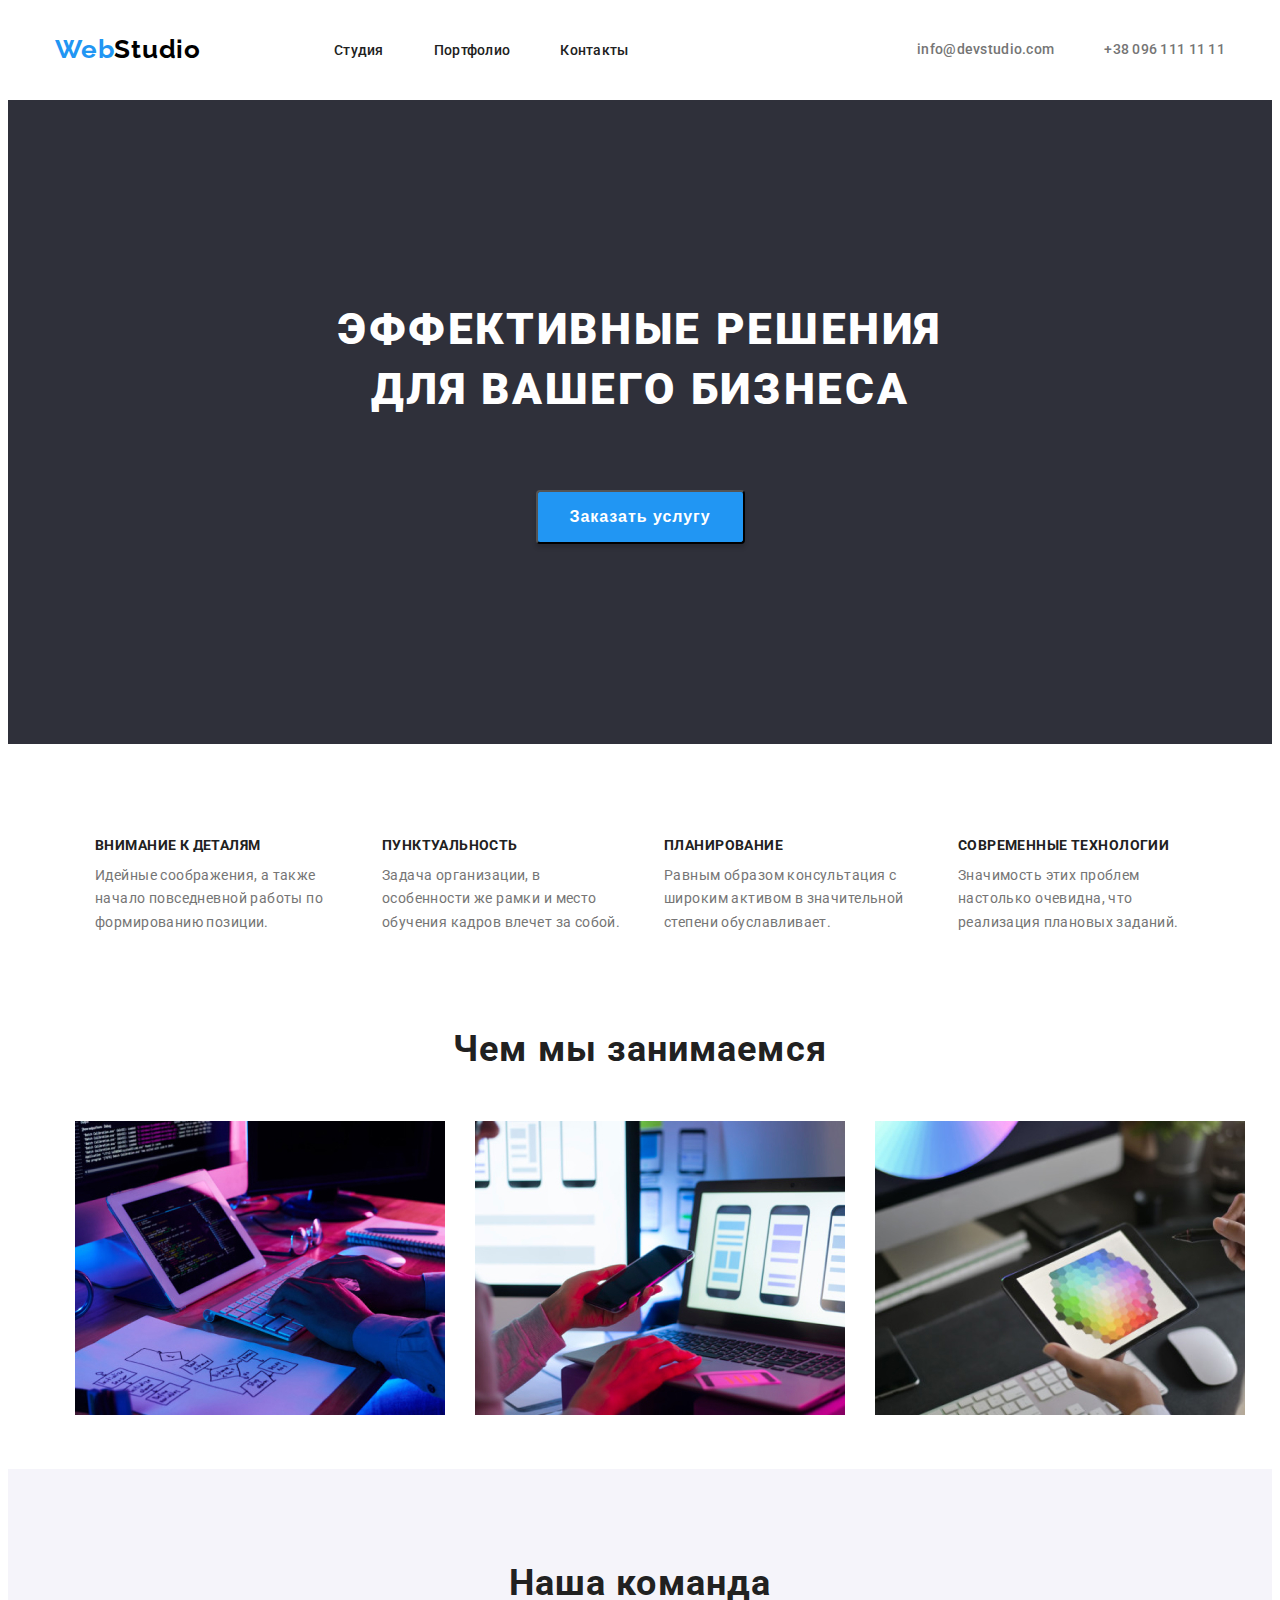
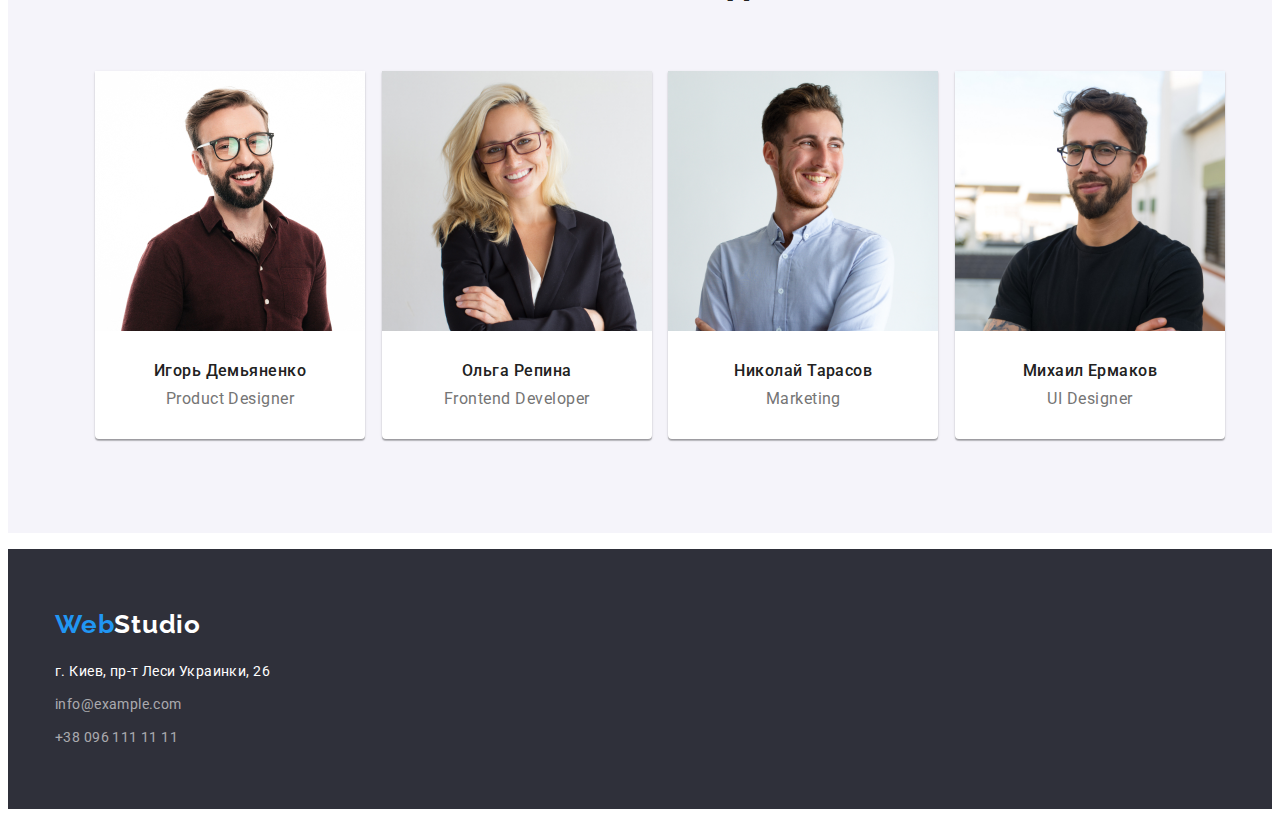
==== index.html @ 8ec81914 "hhyyy" ====
<!DOCTYPE html>
<html lang="ru">
<head>
    <meta charset="UTF-8">
    <meta http-equiv="X-UA-Compatible" content="IE=edge">
    <meta name="viewport" content="width=device-width, initial-scale=1.0">
    <title>WebStudio</title>
    <link rel="preconnect" href="https://fonts.gstatic.com">
    <link href="https://fonts.googleapis.com/css2?family=Raleway:wght@700&family=Roboto:wght@400;500;700;900&display=swap" rel="stylesheet">
    <link rel="stylesheet" href="https://cdnjs.cloudflare.com/ajax/libs/modern-normalize/1.0.0/modern-normalize.min.css" integrity="sha512-ISS7cAi1PEhQ8jnbJpJZMd29NlhNj4AWYyLOSp2CE/CsHxTCu+r+t0D2yoJudVrd0/8fTVPUVDzY5Tvli75u/g==" crossorigin="anonymous" />
    <link rel="stylesheet" href="./css/style.css">
</head>
<body>
    <!--HEADER-->
<header class="header">
    <div class="container"> 
        
    <nav class="navigation">        
        <a class="logo-link" href="#"><span class="web-logo">Web</span>Studio</a>
        <ul class="nav-list">
            <li class="nav-item">
                <a class="navigation-link studio" href="#">Студия</a></li>
            <li class="nav-item">
                <a class="navigation-link porfolio" href="./portfolio.html">Портфолио</a></li>
            <li class="nav-item">
                <a class="navigation-link kontact" href="#">Контакты</a></li>
        </ul>
    </nav>
    <address class="contacts">
        <a class="mail-link" href="mailto:info@devstudio.com">info@devstudio.com</a>
        <a class="tel-link" href="tel:+380961111111">+38 096 111 11 11</a>
    </address>

    </div>
    </header>
<main>
    <!--SECTION 1-->
<section class="sect">
    <div class="bord-padding">
    <h1 class="top-title">Эффективные решения для вашего бизнеса</h1>

    <div class="wid">
    <button class="btn" type="button">Заказать услугу</button>
    </div>
    </div>
</section>
    <!--SECTION 2-->
<section class="container">
    <ul class="features-title">
        <li class="features" class="margin">
            <h3 class="description-top">Внимание к деталям</h3>
            <p class="ds-text">Идейные соображения, а также начало повседневной работы по формированию позиции.</p>
        </li>
        <li class="features" class="margin">
            <h3 class="description-top">Пунктуальность</h3>
            <p class="ds-text">Задача организации, в особенности же рамки и место обучения кадров влечет за собой.</p>
        </li>
        <li class="features" class="margin">
            <h3 class="description-top">Планирование</h3>
            <p class="ds-text">Равным образом консультация с широким активом в значительной степени обуславливает.</p>
        </li>
        <li class="features">
            <h3 class="description-top">Современные технологии</h3>
            <p class="ds-text">Значимость этих проблем настолько очевидна, что реализация плановых заданий.</p>
        </li>
    </ul>
</section>
    <!--SECTION 3-->
<section>
    <h2 class="top-work">Чем мы занимаемся</h2>
    <ul class="pic">
        <li class="img"><img src="./image/box-1.jpg" alt="Na Computere" width="370" height="294"></li>
        <li class="img"><img src="./image/box-2.jpg" alt="V telephone" width="370" height="294"></li>
        <li class="img"><img src="./image/box-3.jpg" alt="V Planshete" width="370" height="294"></li>
    </ul>
</section>
        <!--SECTION 4-->
<section class="top-container">
    <div class="container" >
    <h2 class="comand">Наша команда</h2>
    <ul class="our-comand">
        <li class="cover"> 
            <img src="./image/img.jpg" alt="Игорь Демьяненко" width="270" height="260">
            <h3 class="name">Игорь Демьяненко</h3>
            <p class="prof" lang="en">Product Designer</p>
        </li>
        <li class="cover">
            <img src="./image/img1.jpg" alt="Ольга Репина" width="270" height="260">
            <h3 class="name">Ольга Репина</h3>
            <p class="prof" lang="en">Frontend Developer</p>
        </li>
        <li class="cover">
            <img src="./image/img2.jpg" alt="Николай Тарасов" width="270" height="260">
            <h3 class="name">Николай Тарасов</h3>
            <p class="prof" lang="en">Marketing</p>
        </li>
        <li class="cover">
            <img src="./image/img3.jpg" alt="Михаил Ермаков" width="270" height="260">
            <h3 class="name">Михаил Ермаков</h3>
            <p class="prof" lang="en">UI Designer</p>
        </li>    
    </ul>
    </div>
</section>
</main>
<!--FOOTER-->
<footer class="footer">
    <div class="padding-footer">
    <a class="logo-footer" href="#"><span class="web-logo">Web</span>Studio</a>
    </div>

    <address class="pad"><a class="adress-footer" href="#">г. Киев, пр-т Леси Украинки, 26</a></address> 
<ul class="container">
    <li class="pad">
        <a class="mail-footer" href="mailto:info@example.com">info@example.com</a>
    </li>    
    <li>
        <a class="tel-footer" href="tel:+380961111111">+38 096 111 11 11</a>
    </li>
</ul>
</footer>
</body>
</html>
---- css/style.css ----
:root {
    --color-text: #212121;
    --color-second-text: #757575;
    --focus-color: #2196F3;
    --secondary-font: "Raleway", sans-serif;
    --colo-black: #000000;
    --background-color: #2F303A;
    --white: #FFFFFF;
    --background-white: #F5F4FA;
    --solid-color: #ECECEC;
}
body {
    font-family: 'Roboto', sans-serif;
}
h1,
h2,
h3,
h4,
h5,
h6,
p {
    margin: 0;
}
img {
    display: block;
}

ul {
    text-decoration: none;
    color: var(--color-text);
}
.header {
    display: flex;
    align-items: center;
    margin-top: 24px;
    margin-bottom: 25px;
}
.navigation {
    display: flex;
    align-items: center;
}

.contacts {
    display: flex;
    align-items: center;
    justify-content: flex-end;
}

.header .container {
    display: flex;
    align-items: center;
}
.nav-item:not(:last-child) {
    margin-right: 50px;
}

.container {
    width: 1170px;
    justify-content: space-between;
    margin: 0 auto;
    padding: 0;
}
.nav-list {
    display: flex;
    align-items: center;
}
.navigation-link {
    font-weight: 500;
    font-size: 14px;
    line-height: 1.14;
    letter-spacing: 0.02em;
    color: var(--color-text);
    text-decoration: none;
}
.navigation-link:hover,
.navigation-link:focus {
    color: var(--focus-color);
}
.mail-link {
    font-weight: 500;
    font-size: 14px;
    line-height: 1.14px;
    letter-spacing: 0.02em;
    color: var(--color-second-text);
    font-style: normal;
}
.mail-link:hover,
.mail-link:focus {
    color: var(--focus-color);
    text-decoration: underline;
}
.tel-link {
font-weight: 500;
font-size: 14px;
line-height: 1.14px;
letter-spacing: 0.02em;
color: var(--color-second-text);
margin-left: 50px;
font-style: normal;
}
.tel-link:hover,
.tel-link:focus {
    color: var(--focus-color);
    text-decoration: underline;
}
.logo-link {
    font-family: var(--secondary-font);
    font-weight: 700;
    font-size: 26px;
    line-height: 1.19;
    letter-spacing: 0.03em;
    color: var(--colo-black);
    margin-right: 93px;
}
.web-logo {
    color:var(--focus-color);
}
.bord-padding {
    display: block;
    justify-content: center;
    margin: 0 auto;
}
.sect {
    background: var(--background-color);
    display: flex;
    justify-content: center;
}
.top-title {
    font-weight: 900;
    font-size: 44px;
    line-height: 1.36;
    text-align: center;
    letter-spacing: 0.06em;
    text-transform: uppercase;
    color: var(--white);
    padding-top: 200px;
    padding-bottom: 40px;
    width: 696px;
    align-items: center;
}
.wid {
    justify-content: center;
    display: flex;
    padding-bottom: 200px;
    padding-top: 30px;
}
.btn {
    font-weight: 700;
    font-size: 16px;
    line-height: 1.87;
    align-items: center;
    letter-spacing: 0.06em;
    color: var(--white);
    background: var(--focus-color);
    padding: 10px 32px;

    box-shadow: 0px 4px 4px rgba(0, 0, 0, 0.15);
    border-radius: 4px;

}
.features-title {
    display: flex;
    justify-content: center;
    align-items: center;
    margin-top: 94px;
    margin-bottom: 94px;
    
}
.ds-text {
    margin-top: 10px;
    color: var(--color-second-text);
    margin-right: 32px;
    box-sizing: border-box;
    
}
.pic {
    display: flex;
    justify-content: center;
    margin-bottom: 54px;
    margin-top: 50px;
}
.top-comand {
    background: var(--background-white);
}

.our-comand {
    display: flex;
    justify-content: space-between;
    padding-bottom: 94px;
}
.cover {
    background-color: var(--white);
    box-shadow: 0px 1px 3px rgba(0, 0, 0, 0.12), 0px 1px 1px rgba(0, 0, 0, 0.14), 0px 2px 1px rgba(0, 0, 0, 0.2);
    border-radius: 0px 0px 4px 4px;
}
.footer {
    background-color: var(--background-color);
    padding-top: 60px;
    padding-bottom: 60px;
}
.padding-footer {
    width: 1170px;
    justify-content: space-between;
    margin: 0 auto;
    margin-bottom: 20px;
    
}
.name {
    margin-top: 30px;
    margin-bottom: 10px;
    text-align: center;
}
.img:not(:last-child) {
    margin-right: 30px;
}
.prof {
    text-align: center;
    padding-bottom: 30px;
}
.img {
    width: 370px;
    height: 294px;
}
.description-top {
    font-weight: 700;
    font-size: 14px;
    line-height: 1.14;
    letter-spacing: 0.03em;
    text-transform: uppercase;
    color: var(--color-text);
}
.ds-text {
    font-weight: 400;
    font-size: 14px;
    line-height: 1.71;
    letter-spacing: 0.03em;
    color: var(--color-second-text);
}
.top-work {
    font-weight: 700;
    font-size: 36px;
    line-height: 1.16;
    text-align: center;
    letter-spacing: 0.03em;
    color: var(--color-text);
}
.comand {
    font-weight: 700;
    font-size: 36px;
    line-height: 1.16;
    text-align: center;
    letter-spacing: 0.03em;
    color: var(--color-text);
    padding-top: 94px;
    padding-bottom: 50px;
}
.name {
    font-weight: 500;
    font-size: 16px;
    line-height: 19px;
    letter-spacing: 0.03em;
    color: var(--color-text);
}
.prof {
    font-weight: 400;
    font-size: 16px;
    line-height: 1.18;
    letter-spacing: 0.03em;
    color: var(--color-second-text);
}
.logo-footer {
    font-family: var(--secondary-font);
    font-weight: 700;
    font-size: 26px;
    line-height: 1.19;
    letter-spacing: 0.03em;
    color: var(--white);

}
.top-container {
    background-color: var(--background-white);
}
.adress-footer {
    font-weight: 400;
    font-size: 14px;
    line-height: 1.71;
    letter-spacing: 0.03em;
    color: var(--white);
    padding-bottom: 9px;
}
.mail-footer {
    font-weight: 400;
    font-size: 14px;
    line-height: 1.71;
    letter-spacing: 0.03em;
    color: rgba(255, 255, 255, 0.6);

}
.tel-footer {
    font-weight: 400;
    font-size: 14px;
    line-height: 1.71;
    letter-spacing: 0.03em;
    color: rgba(255, 255, 255, 0.6);
}
.pad {
    padding-bottom: 9px;
    font-style: normal;
    width: 1170px;
    justify-content: space-between;
    margin: 0 auto;
}



.bm {
    border-top: 1px solid var(--solid-color);
}
.container {
    width: 1170px;
    justify-content: space-between;
    margin: 0 auto;
}
.nav-list {
    display: flex;
    align-items: center;
}
.navigation-link {
    font-weight: 500;
    font-size: 14px;
    line-height: 1.14;
    letter-spacing: 0.02em;
    color: var(--color-text);
    text-decoration: none;
}
.navigation-link:hover,
.navigation-link:focus {
    color: var(--focus-color);
}
.mail-link {
    font-weight: 500;
    font-size: 14px;
    line-height: 1.14px;
    letter-spacing: 0.02em;
    color: var(--color-second-text);
    font-style: normal;
    
}
.mail-link:hover,
.mail-link:focus {
    color: var(--focus-color);
    text-decoration: underline;
}
.tel-link {
font-weight: 500;
font-size: 14px;
line-height: 1.14px;
letter-spacing: 0.02em;
color: var(--color-second-text);
margin-left: 50px;
font-style: normal;
}
.tel-link:hover,
.tel-link:focus {
    color: var(--focus-color);
    text-decoration: underline;
}
.logo-link {
    font-family: var(--secondary-font);
    font-weight: 700;
    font-size: 26px;
    line-height: 1.19;
    letter-spacing: 0.03em;
    color: var(--colo-black);
    margin-right: 93px;
}
.web-logo {
    color:var(--focus-color);
}

.ds-text {
    margin-top: 10px;
    color: var(--color-second-text);
    margin-right: 32px;
    box-sizing: border-box;
    
}

.cover {
    background-color: var(--white);
    box-shadow: 0px 1px 3px rgba(0, 0, 0, 0.12), 0px 1px 1px rgba(0, 0, 0, 0.14), 0px 2px 1px rgba(0, 0, 0, 0.2);
    border-radius: 0px 0px 4px 4px;
}
.footer {
    background-color: var(--background-color);
}
.name {
    margin-top: 30px;
    margin-bottom: 10px;
    text-align: center;
}

.logo-footer {
    font-family: var(--secondary-font);
    font-weight: 700;
    font-size: 26px;
    line-height: 1.19;
    letter-spacing: 0.03em;
    color: var(--white);
    padding-top: 50px;
}
.top-padding {
    padding-top: 94px;

}
.top-container {
    background-color: var(--background-white);
}
.adress-footer {
    font-weight: 400;
    font-size: 14px;
    line-height: 1.71;
    letter-spacing: 0.03em;
    color: var(--white);
    padding-bottom: 9px;
}

.menu {
    font-weight: 500;
    background-color: var(--background-white);;
    border-radius: 4px;
    font-size: 16px;
    line-height: 26px;
    text-align: center;
    letter-spacing: 0.03em;
    border: none;
    padding: 6px 22px;
    cursor: pointer;
    margin-right: 8px;
}
.products {
    display: flex;
    justify-content: space-between;
    margin-bottom: 0 auto;
    flex-wrap: wrap;
}
.top-menu {
    display: flex;
    justify-content: center;    
    margin-top: 94px;
    margin-bottom: 50px;
}
.padding-left-rigt {
    padding-left: 24px;
    padding-right: 24px;
    
    border: 1px solid #EEEEEE;
    border-top: none
}
.margin {
    margin-top: 30px;
}
.products:nth-child(-n+6) {
    margin-bottom: 94px;
}

.products p {
    font-weight: normal;
    font-size: 16px;
    line-height: 30px;
    letter-spacing: 0.03em;
    color: var(--color-second-text);
    padding-bottom: 20px;
}
.products p, h3 {

    border-top: none;
}
.products h3 {
font-weight: bold;
font-size: 18px;
line-height: 36px;
letter-spacing: 0.06em;
color: var(--color-text);
padding-top: 20px;
border-bottom: none;
}

.mail-footer {
    font-weight: 400;
    font-size: 14px;
    line-height: 1.71;
    letter-spacing: 0.03em;
    color: rgba(255, 255, 255, 0.6);

}
.menu:not(:last-child) {
    margin-right: 8px;
}
.menu:hover, 
.menu:focus {
    color: var(--white);
    background-color: var(--focus-color);
    
}
.tel-footer {
    font-weight: 400;
    font-size: 14px;
    line-height: 1.71;
    letter-spacing: 0.03em;
    color: rgba(255, 255, 255, 0.6);
}

.b-m {
    padding-bottom: 60px;
}


a {
    text-decoration: none;
    font-style: normal;
}
ul {
    list-style: none;
}
li {
    list-style: none;
}

.pad {
    padding-bottom: 9px;
    font-style: normal;
    width: 1170px;
    justify-content: space-between;
    margin: 0 auto;
}
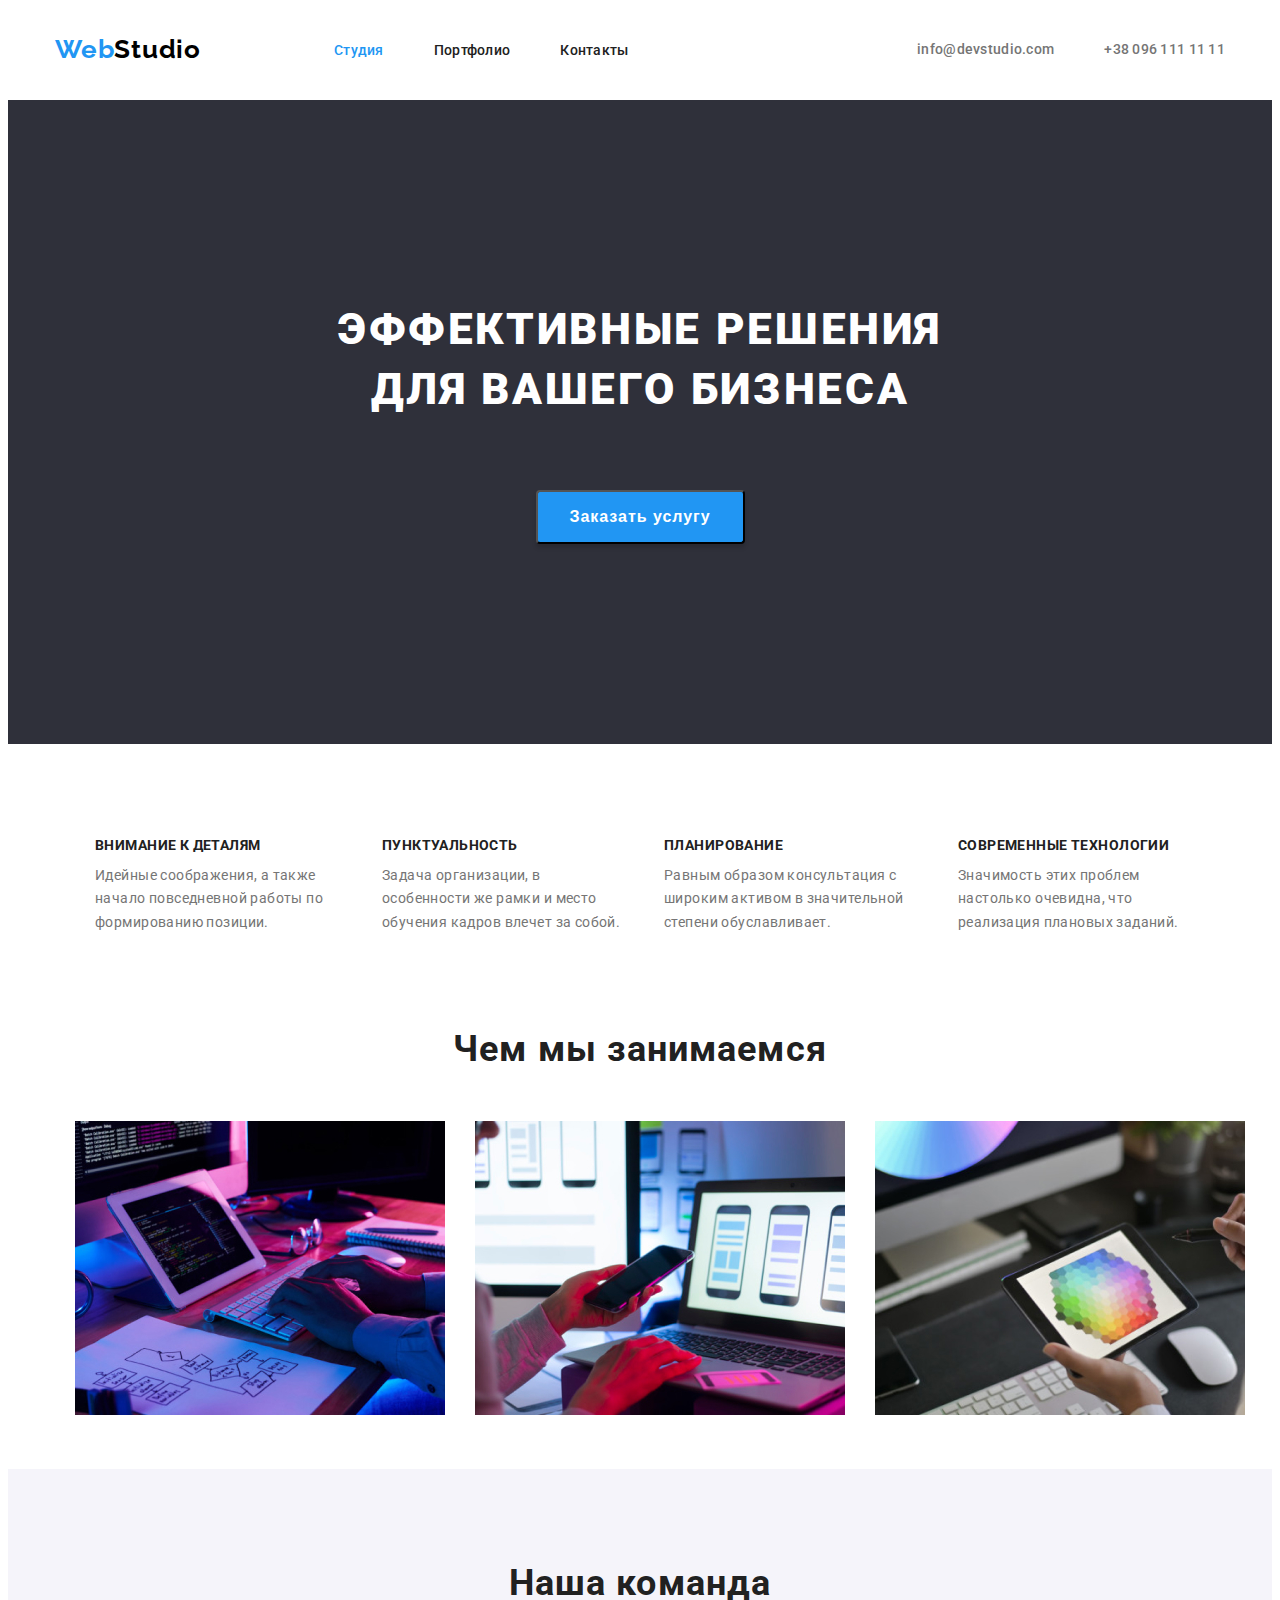
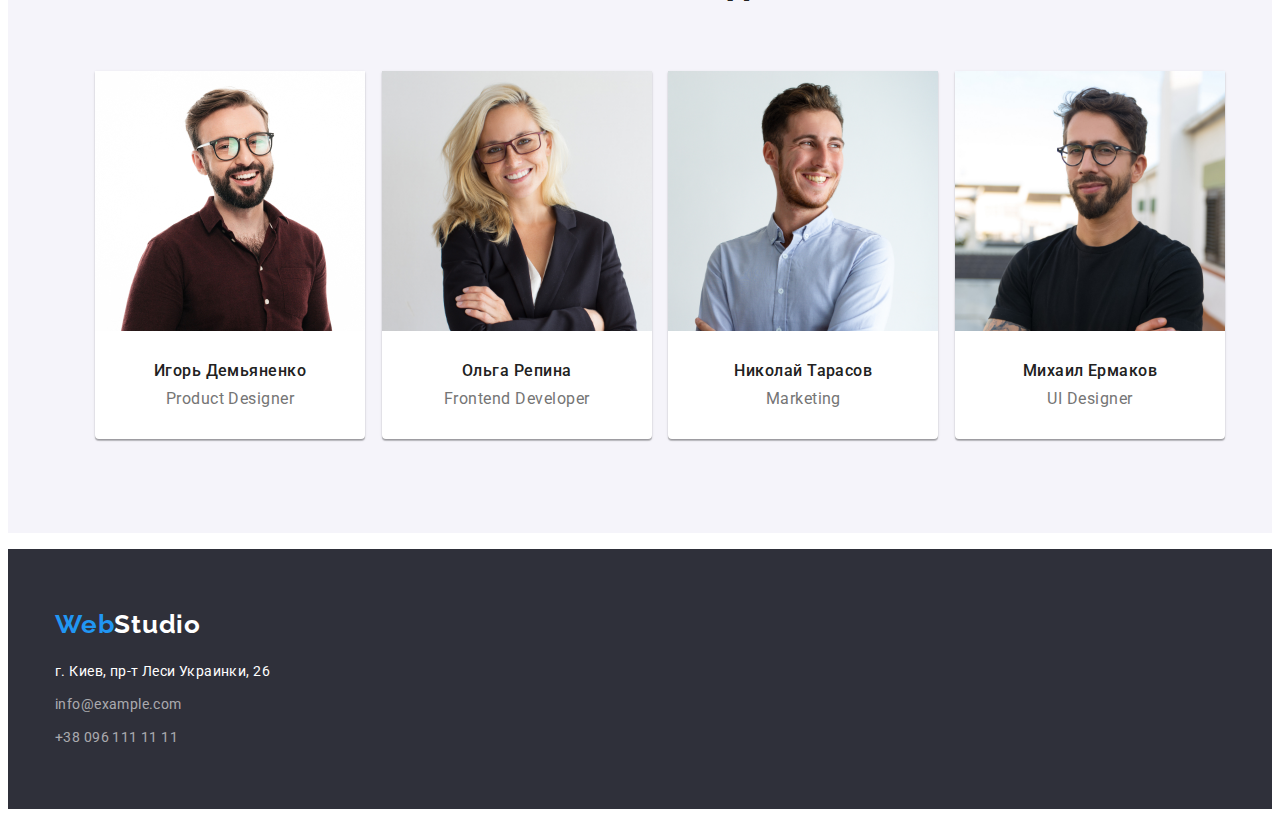
==== commit 422bffd4: "itit6i7t6i" ====
--- a/index.html
+++ b/index.html
@@ -19,7 +19,7 @@
         <a class="logo-link" href="#"><span class="web-logo">Web</span>Studio</a>
         <ul class="nav-list">
             <li class="nav-item">
-                <a class="navigation-link studio" href="#">Студия</a></li>
+                <a class="navigation-link3 studio" href="#">Студия</a></li>
             <li class="nav-item">
                 <a class="navigation-link porfolio" href="./portfolio.html">Портфолио</a></li>
             <li class="nav-item">
--- a/css/style.css
+++ b/css/style.css
@@ -59,7 +59,7 @@
     width: 1170px;
     justify-content: space-between;
     margin: 0 auto;
-    padding: 0;
+    padding-left: 0;
 }
 .nav-list {
     display: flex;
@@ -75,6 +75,36 @@
 }
 .navigation-link:hover,
 .navigation-link:focus {
+    color: var(--focus-color);
+}
+.navigation-link2 {
+    font-weight: 500;
+    font-size: 14px;
+    line-height: 1.14;
+    letter-spacing: 0.02em;
+    color: #2196F3;
+    text-decoration: none;
+}
+.navigation-link2:hover,
+.navigation-link2:focus {
+    color: var(--focus-color);
+}
+.navigation-link3 {
+    font-weight: 500;
+    font-size: 14px;
+    line-height: 1.14;
+    letter-spacing: 0.02em;
+    color: #2196F3;
+    text-decoration: none;
+}
+.navigation-link3:hover,
+.navigation-link:focus {
+    color: var(--focus-color);
+}
+.navigation-link:active {
+    color: var(--focus-color);
+}
+.port {
     color: var(--focus-color);
 }
 .mail-link {
@@ -334,10 +364,6 @@
     color: var(--color-text);
     text-decoration: none;
 }
-.navigation-link:hover,
-.navigation-link:focus {
-    color: var(--focus-color);
-}
 .mail-link {
     font-weight: 500;
     font-size: 14px;
@@ -401,6 +427,9 @@
     text-align: center;
 }
 
+.padin {
+    margin-right: 10px;
+}
 .logo-footer {
     font-family: var(--secondary-font);
     font-weight: 700;
@@ -444,6 +473,8 @@
     justify-content: space-between;
     margin-bottom: 0 auto;
     flex-wrap: wrap;
+    margin-right: 0;
+    padding-inline-start: 0;
 }
 .top-menu {
     display: flex;
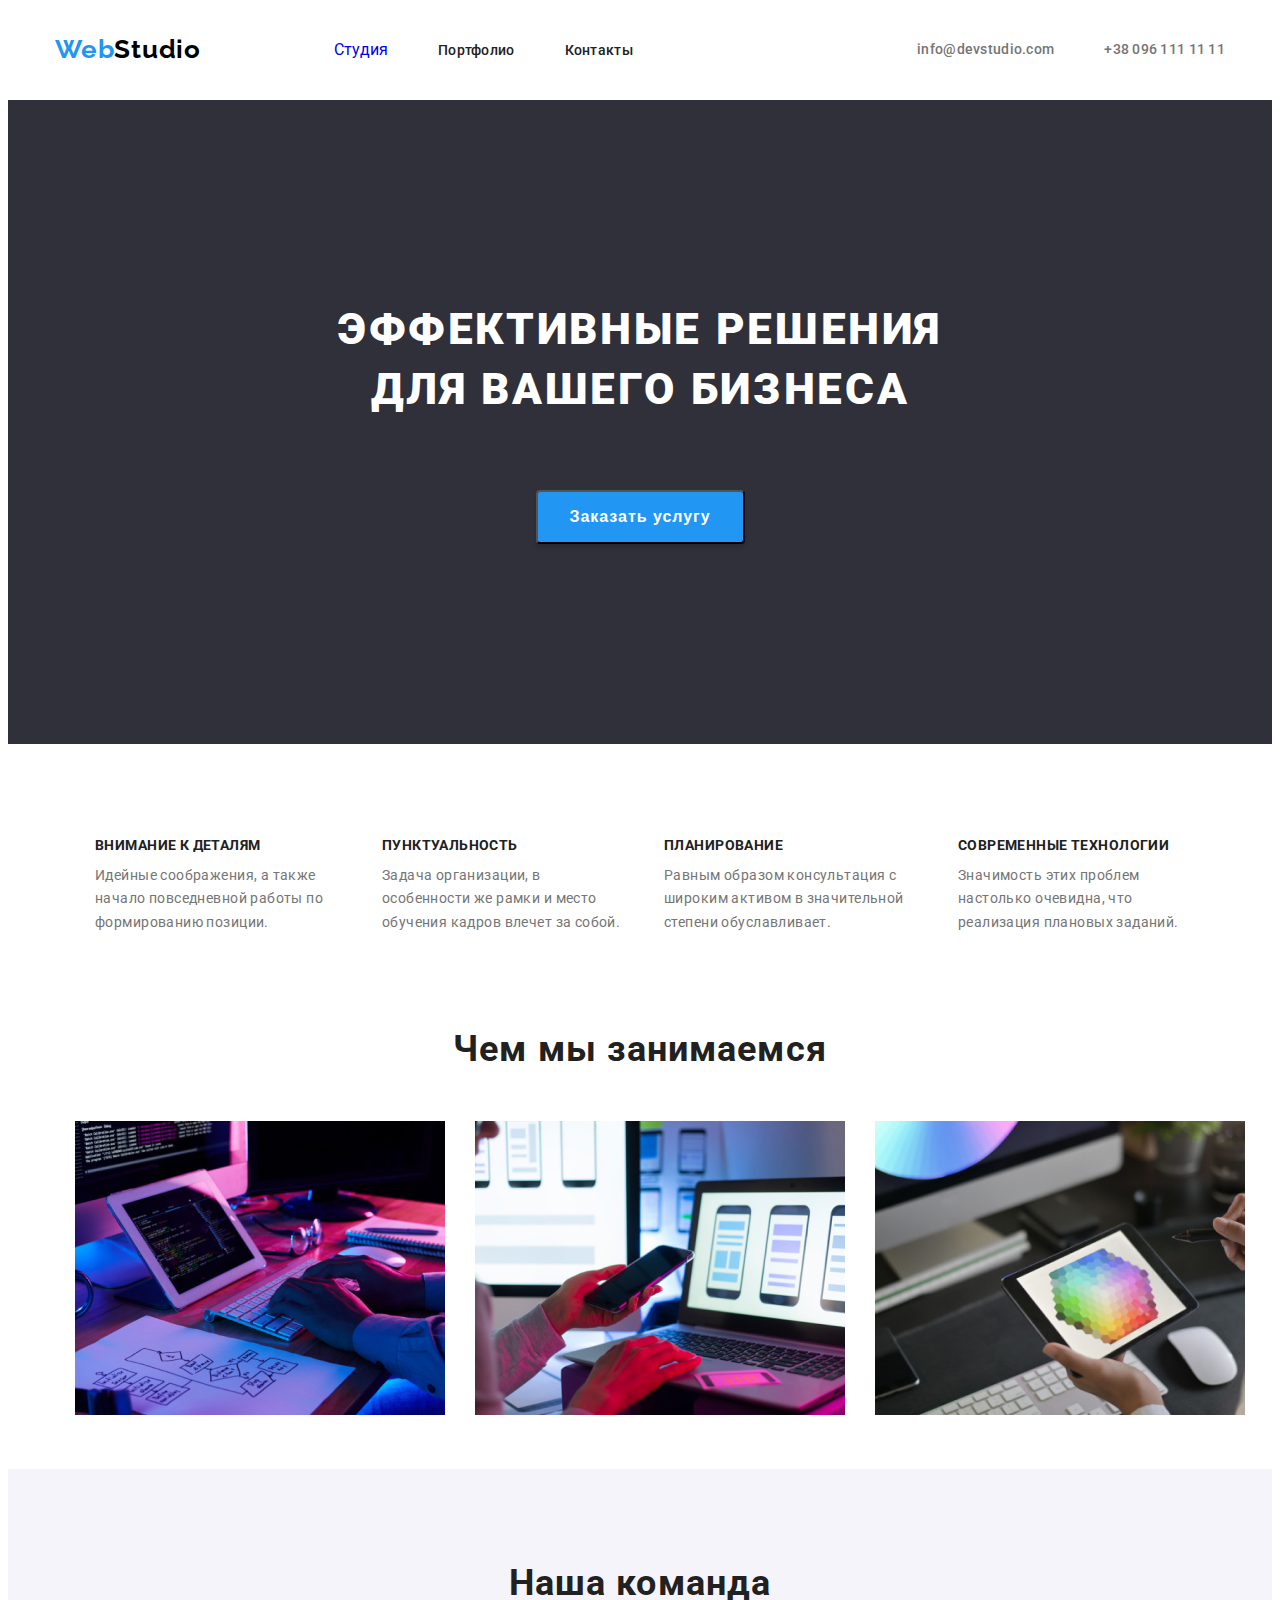
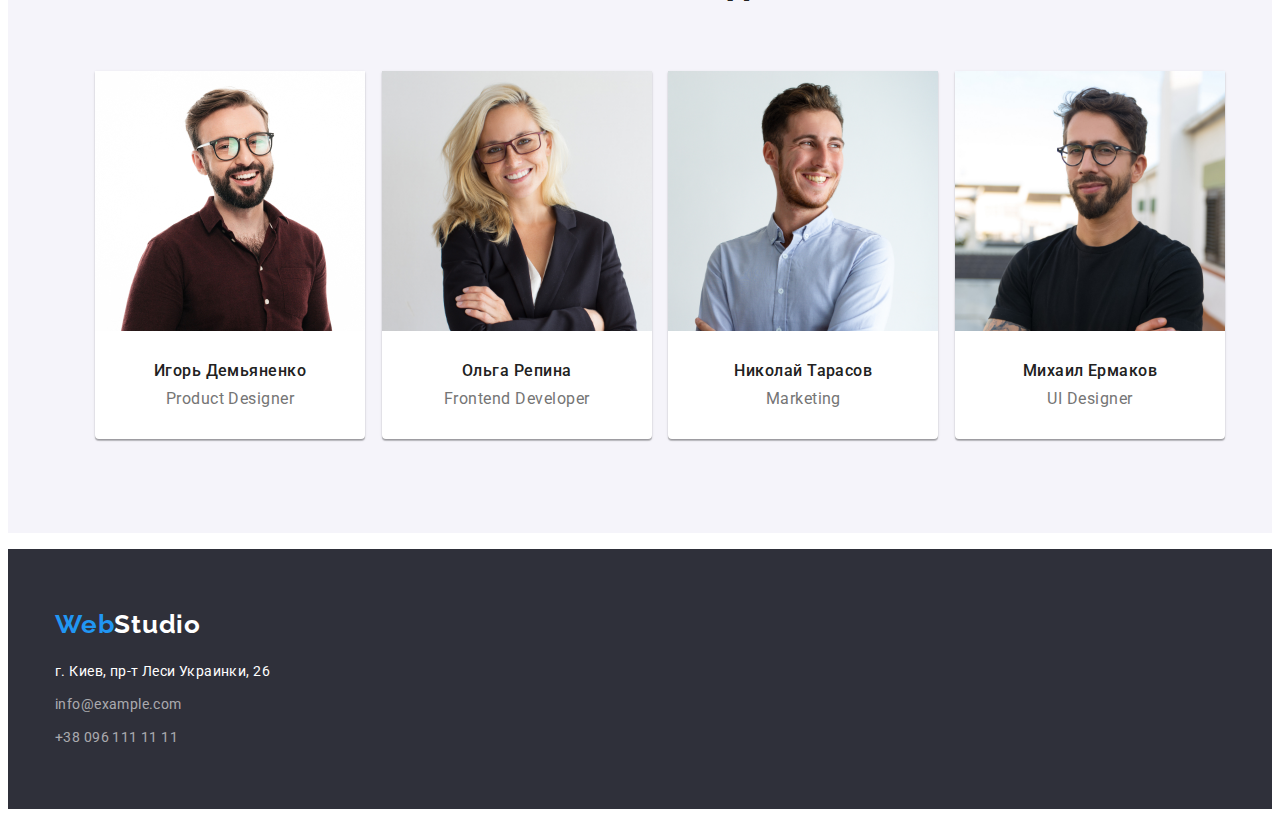
==== commit ae8482bd: "thth" ====
--- a/index.html
+++ b/index.html
@@ -19,7 +19,7 @@
         <a class="logo-link" href="#"><span class="web-logo">Web</span>Studio</a>
         <ul class="nav-list">
             <li class="nav-item">
-                <a class="navigation-link3 studio" href="#">Студия</a></li>
+                <a class="navigation-link-color studio" href="#">Студия</a></li>
             <li class="nav-item">
                 <a class="navigation-link porfolio" href="./portfolio.html">Портфолио</a></li>
             <li class="nav-item">
@@ -120,4 +120,4 @@
 </ul>
 </footer>
 </body>
-</html>
+</html>--- a/css/style.css
+++ b/css/style.css
@@ -82,7 +82,7 @@
     font-size: 14px;
     line-height: 1.14;
     letter-spacing: 0.02em;
-    color: #2196F3;
+    color: var(--focus-color);
     text-decoration: none;
 }
 .navigation-link2:hover,
@@ -94,16 +94,15 @@
     font-size: 14px;
     line-height: 1.14;
     letter-spacing: 0.02em;
-    color: #2196F3;
+    color: var(--focus-color);
     text-decoration: none;
 }
+
 .navigation-link3:hover,
-.navigation-link:focus {
-    color: var(--focus-color);
-}
-.navigation-link:active {
-    color: var(--focus-color);
-}
+.navigation-link3:focus {
+    color: var(--focus-color);
+}
+
 .port {
     color: var(--focus-color);
 }
@@ -356,14 +355,7 @@
     display: flex;
     align-items: center;
 }
-.navigation-link {
-    font-weight: 500;
-    font-size: 14px;
-    line-height: 1.14;
-    letter-spacing: 0.02em;
-    color: var(--color-text);
-    text-decoration: none;
-}
+
 .mail-link {
     font-weight: 500;
     font-size: 14px;
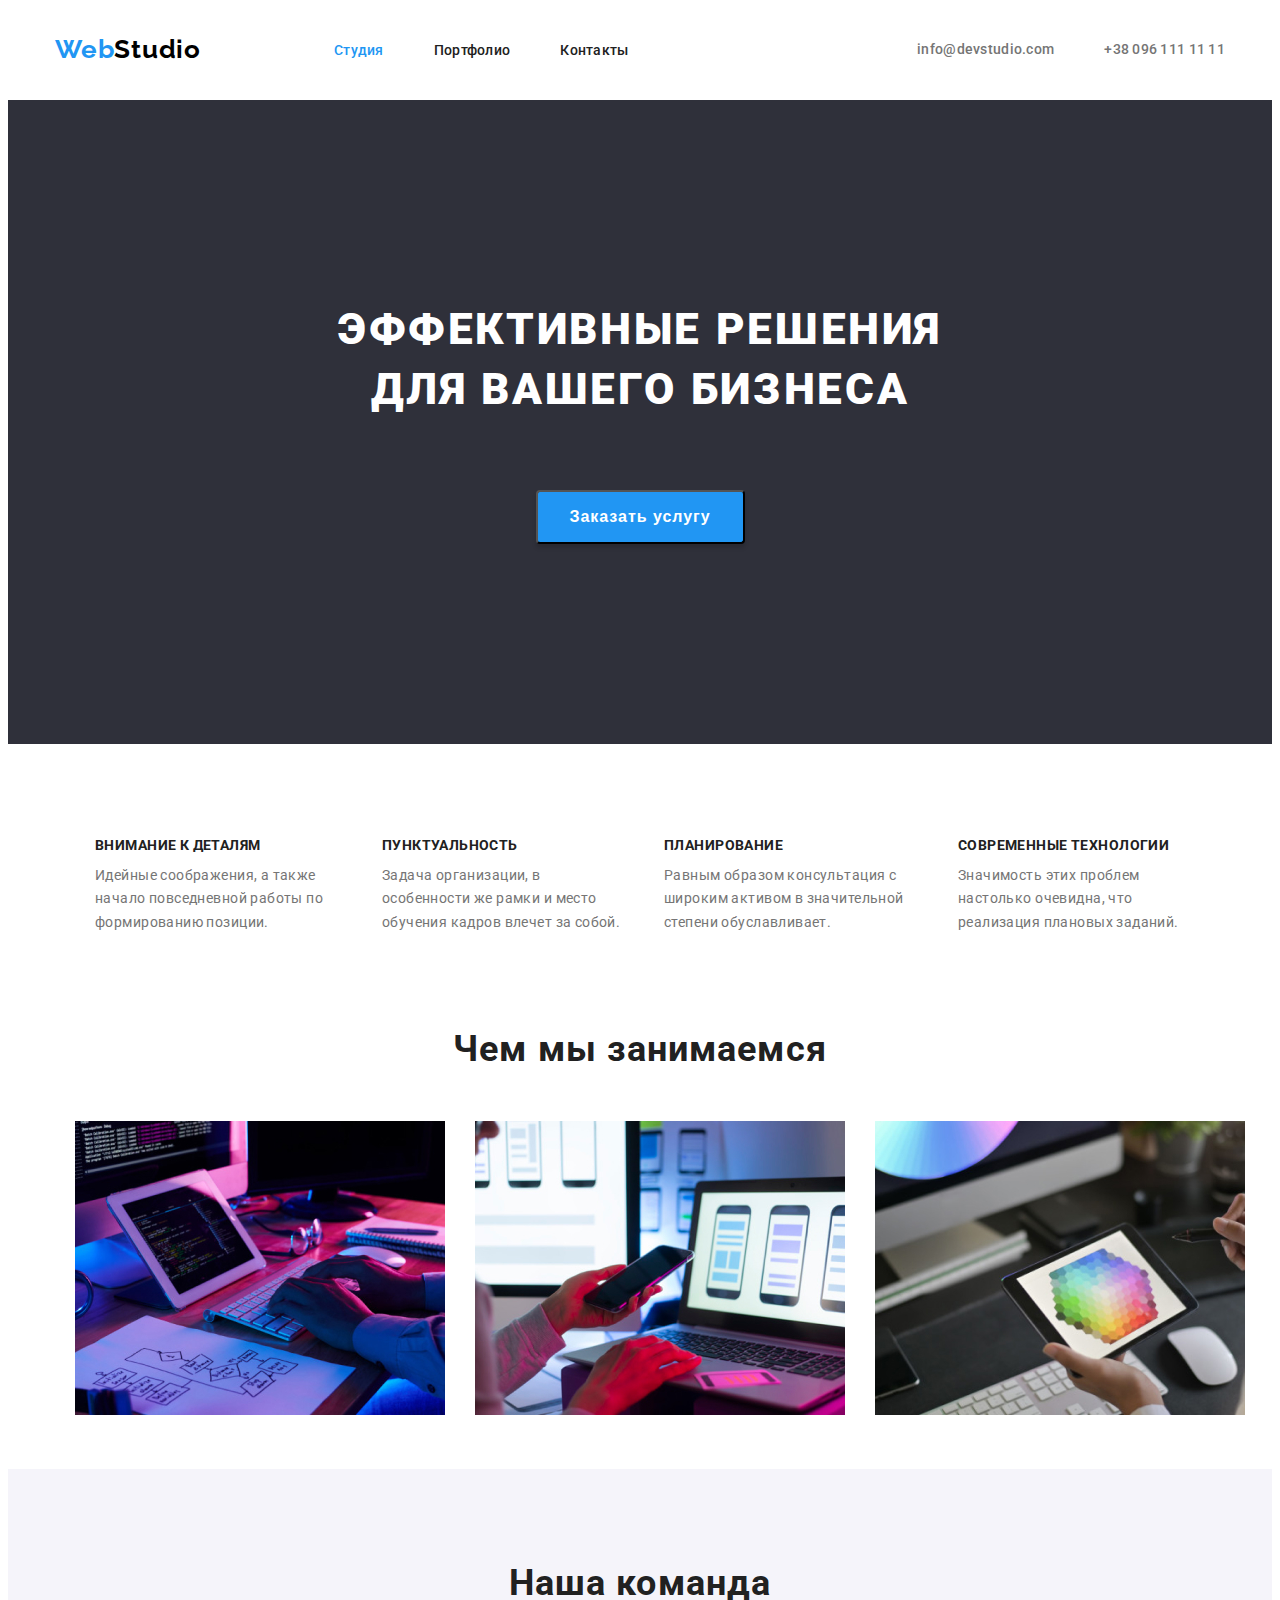
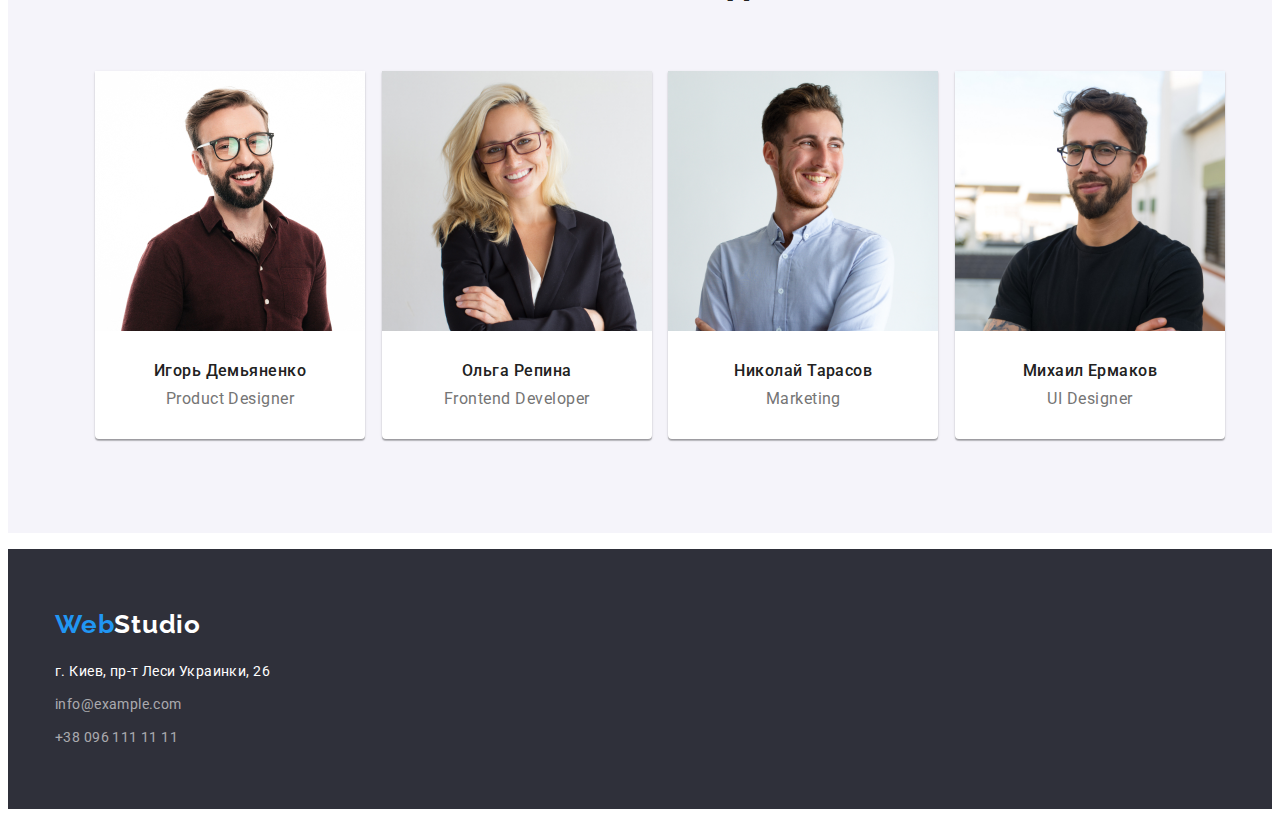
==== commit e0143a93: "reer" ====
--- a/index.html
+++ b/index.html
@@ -19,7 +19,7 @@
         <a class="logo-link" href="#"><span class="web-logo">Web</span>Studio</a>
         <ul class="nav-list">
             <li class="nav-item">
-                <a class="navigation-link-color studio" href="#">Студия</a></li>
+                <a class="navigation-link3 studio" href="#">Студия</a></li>
             <li class="nav-item">
                 <a class="navigation-link porfolio" href="./portfolio.html">Портфолио</a></li>
             <li class="nav-item">
